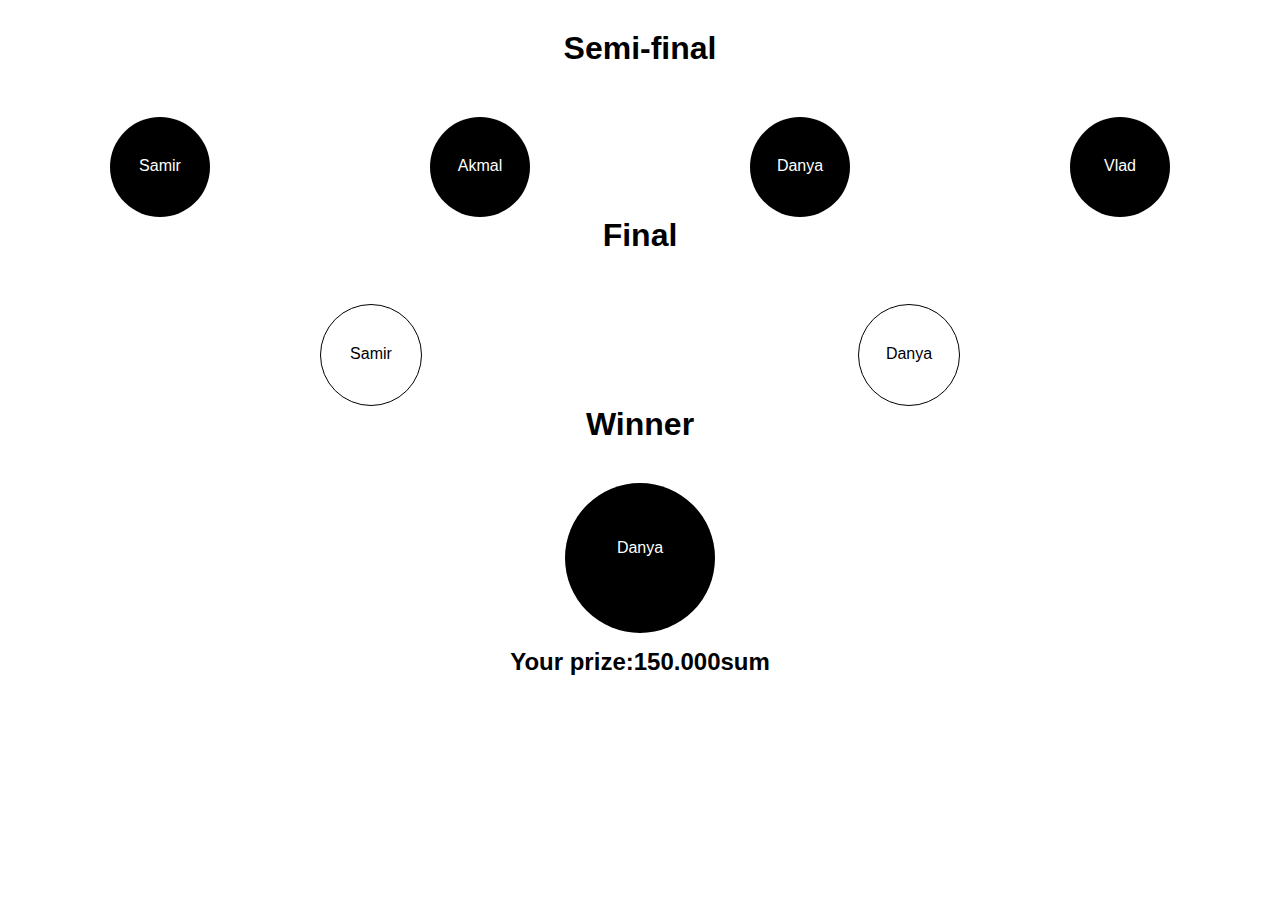
==== index.html @ 07788544 "Add files via upload" ====
<!DOCTYPE html>
<html lang="en">
<head>
	<meta charset="UTF-8">
	<meta name="viewport" content="width=device-width, initial-scale=1.0">
	<link rel="stylesheet" href="style.css">
	<title>Fly away</title>
</head>
<body>
	<h1 align="center">Semi-final</h1>
<div class="condishion_1">
	<div class="players">
		<p class="descr">Samir</p>
	</div>
	<div class="players">
		<p class="descr">Akmal</p>
	</div>
	<div class="players">
		<p class="descr">Danya</p>
	</div>
	<div class="players">
		<p class="descr">Vlad</p>
	</div>
</div>
	<h1 align="center">Final</h1>
<div class="condishion_2">
	<div class="players_2">
		<p class=" sers">Samir</p>
	</div>
	<div class="players_2">
		<p class=" sers">Danya</p>
	</div>

</div>
	<h1 align="center">Winner</h1>
<div class="player_legend">
	<p class="descr  exec">Danya</p>
</div>
<h2 align="center">Your prize:150.000sum</h2>
</body>
</html>
---- style.css ----
*{margin: 0;padding: 0;font-style: calibri;font-family: sans-serif;}
body
{
	padding-top: 30px;
}
.players
{
	width: 100px;
	height: 100px;
	background-color: #000;
	border-radius: 50%;
}
.condishion_1
{
	display: flex;
	justify-content: space-around;
	margin-top: 50px;
}
.players_2
{
	display: inline-block;
	width: 100px;
	height: 100px;
	border: 1px solid #000 ;
	border-radius: 50%;
	margin-top: 50px;
}
.players_2:nth-child(1)
{
	    margin-left: 320px;
}
.players_2:nth-child(2)
{
	    margin-right: 320px;
}
.condishion_2
{
	display: flex;
	justify-content: space-between;
}
.player_legend
{
	width: 150px;
	height: 150px;
	background-color: #000;
	border-radius: 50%;
	margin: 15px auto;
	animation: click 3s  ease infinite;
}
@keyframes click
{
 20%
 {
 	border-radius: 50% 20%;
 }
 50%
 {
 	border-radius:20% 50% ;
 }
}
.descr
{
	text-align:center;
	font-weight:500;
	color: #fff;
	margin-top: 40px;
}
.sers
{
	color:#000;
	margin-top: 40px;
	text-align:center;
	font-weight:500;
}
.exec
{
line-height: 130px;
}
@media(max-width: 1000px)
{
	.condishion_2
	{
		justify-content: space-around;
	}
	.players_2:nth-child(1)
{
	    margin-left: 0px;
}
.players_2:nth-child(2)
{
	    margin-right: 0px;
}
}
@media(max-width:450px)
{
	.players
	{
		width: 85px;
		height: 85px;
	}
	.descr
	{
		margin-top: 33px;
	}
}
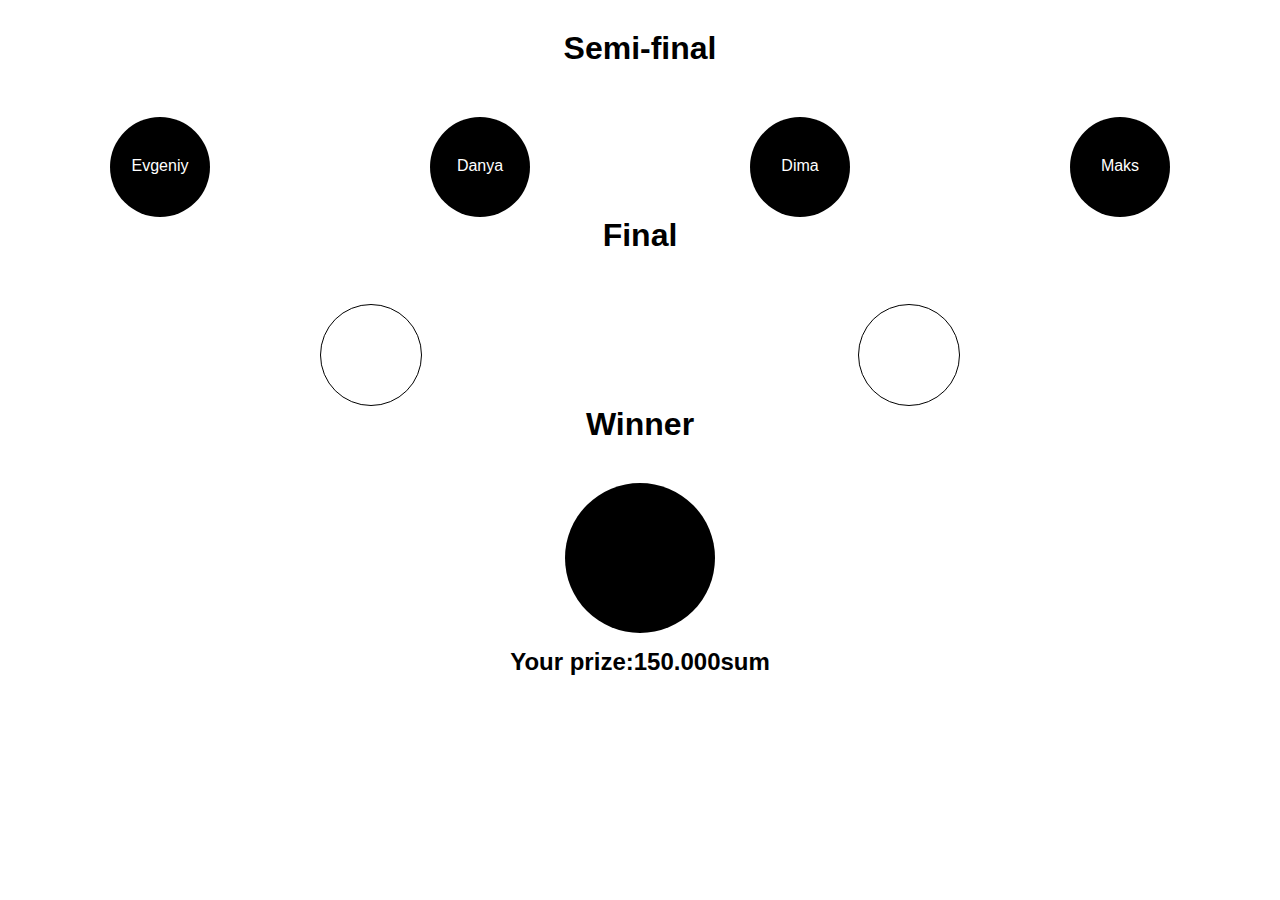
==== commit 89792f5e: "Update index.html" ====
--- a/index.html
+++ b/index.html
@@ -10,32 +10,32 @@
 	<h1 align="center">Semi-final</h1>
 <div class="condishion_1">
 	<div class="players">
-		<p class="descr">Samir</p>
-	</div>
-	<div class="players">
-		<p class="descr">Akmal</p>
+		<p class="descr">Evgeniy</p>
 	</div>
 	<div class="players">
 		<p class="descr">Danya</p>
 	</div>
 	<div class="players">
-		<p class="descr">Vlad</p>
+		<p class="descr">Dima</p>
+	</div>
+	<div class="players">
+		<p class="descr">Maks</p>
 	</div>
 </div>
 	<h1 align="center">Final</h1>
 <div class="condishion_2">
 	<div class="players_2">
-		<p class=" sers">Samir</p>
+		<p class=" sers"></p>
 	</div>
 	<div class="players_2">
-		<p class=" sers">Danya</p>
+		<p class=" sers"></p>
 	</div>
 
 </div>
 	<h1 align="center">Winner</h1>
 <div class="player_legend">
-	<p class="descr  exec">Danya</p>
+	<p class="descr  exec"></p>
 </div>
 <h2 align="center">Your prize:150.000sum</h2>
 </body>
-</html>+</html>
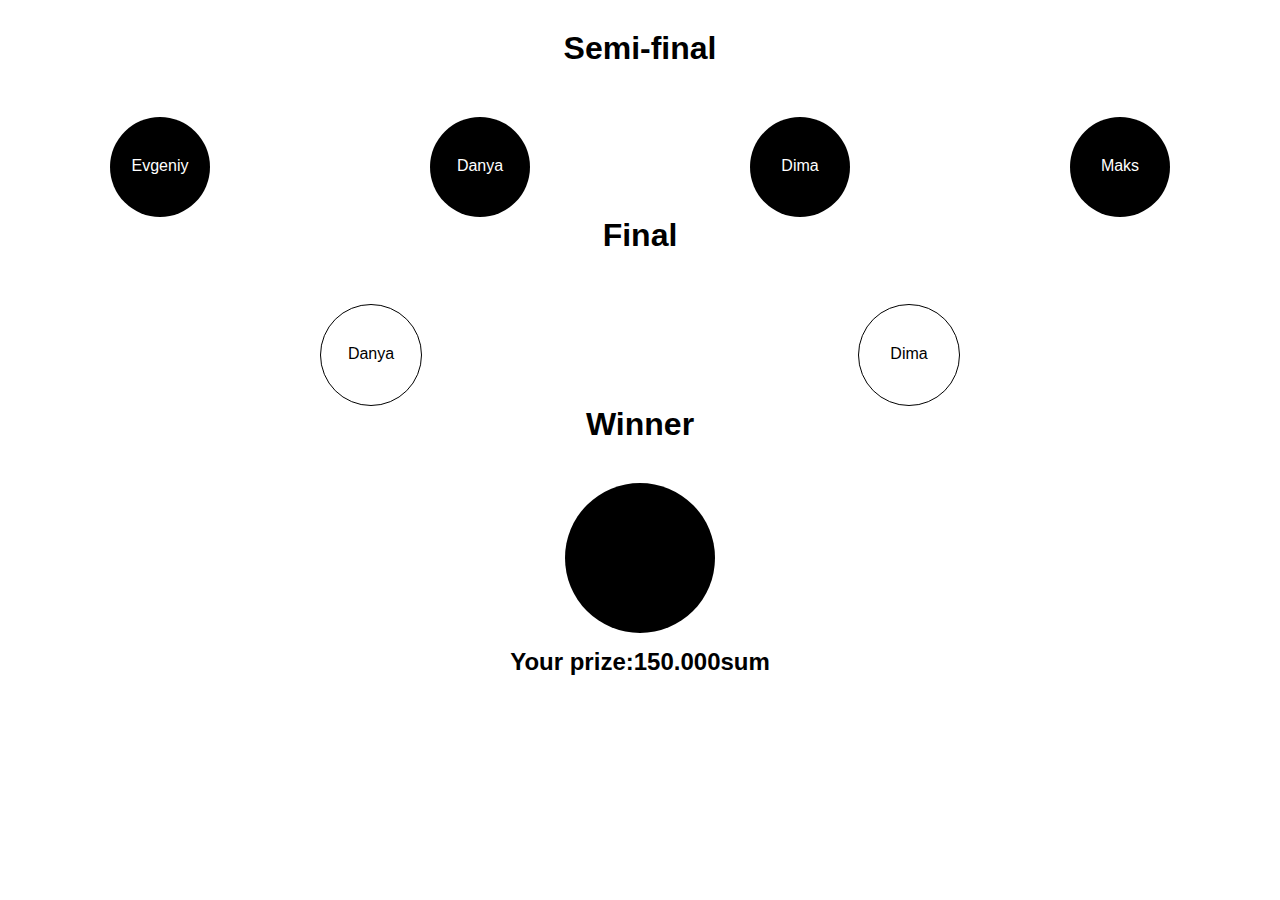
==== commit 1c77b23b: "Update index.html" ====
--- a/index.html
+++ b/index.html
@@ -25,10 +25,10 @@
 	<h1 align="center">Final</h1>
 <div class="condishion_2">
 	<div class="players_2">
-		<p class=" sers"></p>
+		<p class=" sers">Danya</p>
 	</div>
 	<div class="players_2">
-		<p class=" sers"></p>
+		<p class=" sers">Dima</p>
 	</div>
 
 </div>
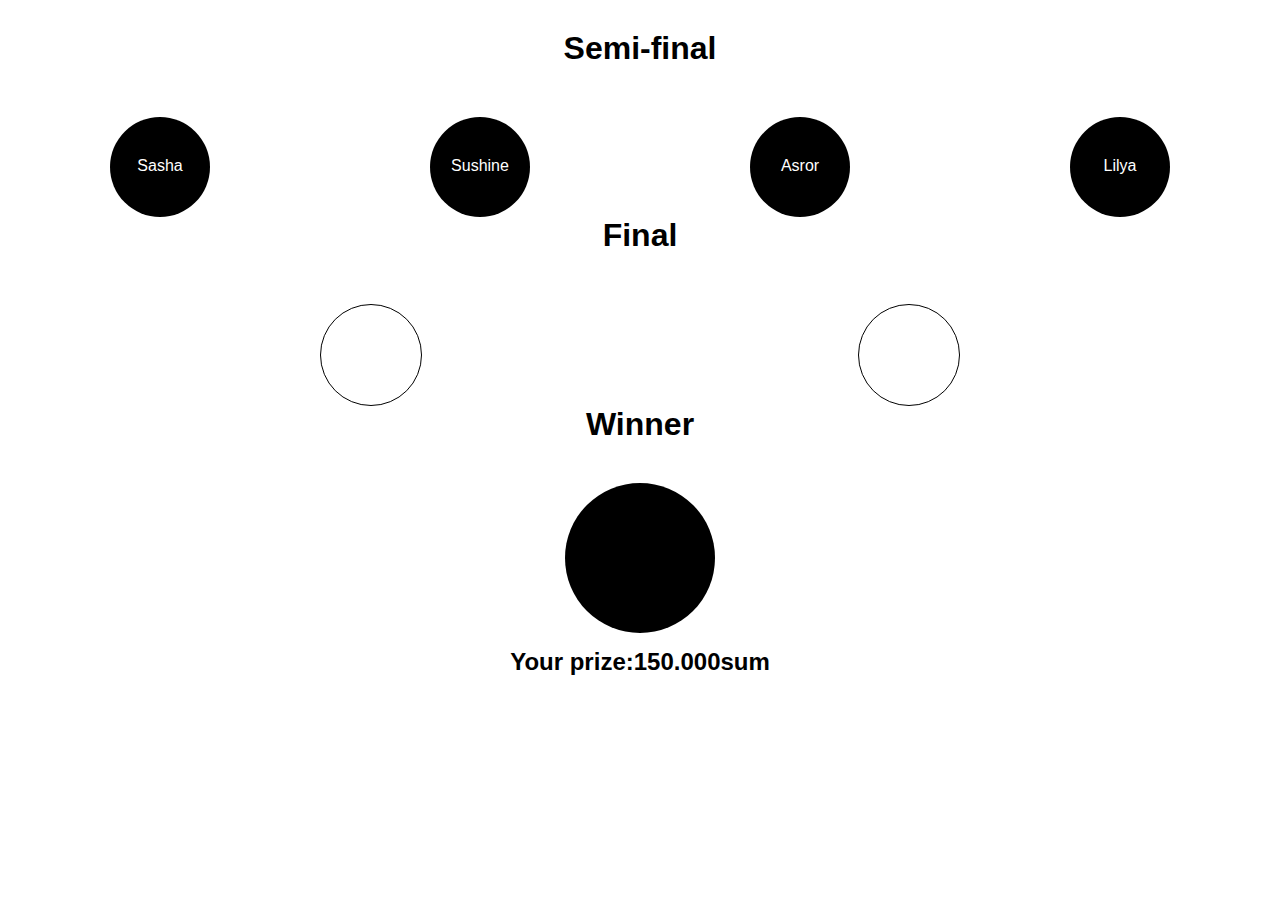
==== commit c0b09844: "Update index.html" ====
--- a/index.html
+++ b/index.html
@@ -10,25 +10,25 @@
 	<h1 align="center">Semi-final</h1>
 <div class="condishion_1">
 	<div class="players">
-		<p class="descr">Evgeniy</p>
+		<p class="descr">Sasha</p>
 	</div>
 	<div class="players">
-		<p class="descr">Danya</p>
+		<p class="descr">Sushine</p>
 	</div>
 	<div class="players">
-		<p class="descr">Dima</p>
+		<p class="descr">Asror</p>
 	</div>
 	<div class="players">
-		<p class="descr">Maks</p>
+		<p class="descr">Lilya</p>
 	</div>
 </div>
 	<h1 align="center">Final</h1>
 <div class="condishion_2">
 	<div class="players_2">
-		<p class=" sers">Danya</p>
+		<p class=" sers"></p>
 	</div>
 	<div class="players_2">
-		<p class=" sers">Dima</p>
+		<p class=" sers"></p>
 	</div>
 
 </div>
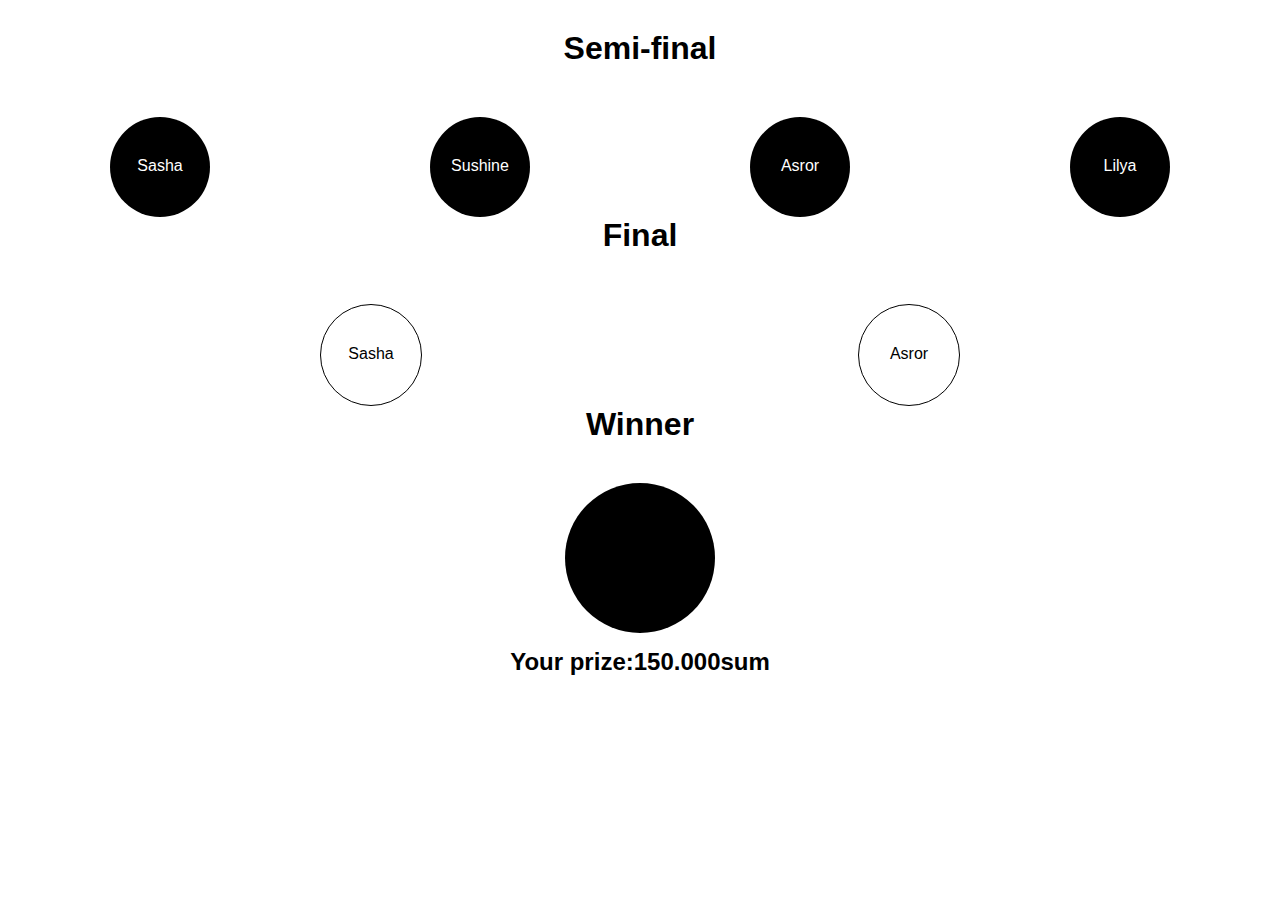
==== commit 58bc2362: "Update index.html" ====
--- a/index.html
+++ b/index.html
@@ -25,10 +25,10 @@
 	<h1 align="center">Final</h1>
 <div class="condishion_2">
 	<div class="players_2">
-		<p class=" sers"></p>
+		<p class=" sers">Sasha</p>
 	</div>
 	<div class="players_2">
-		<p class=" sers"></p>
+		<p class=" sers">Asror</p>
 	</div>
 
 </div>
